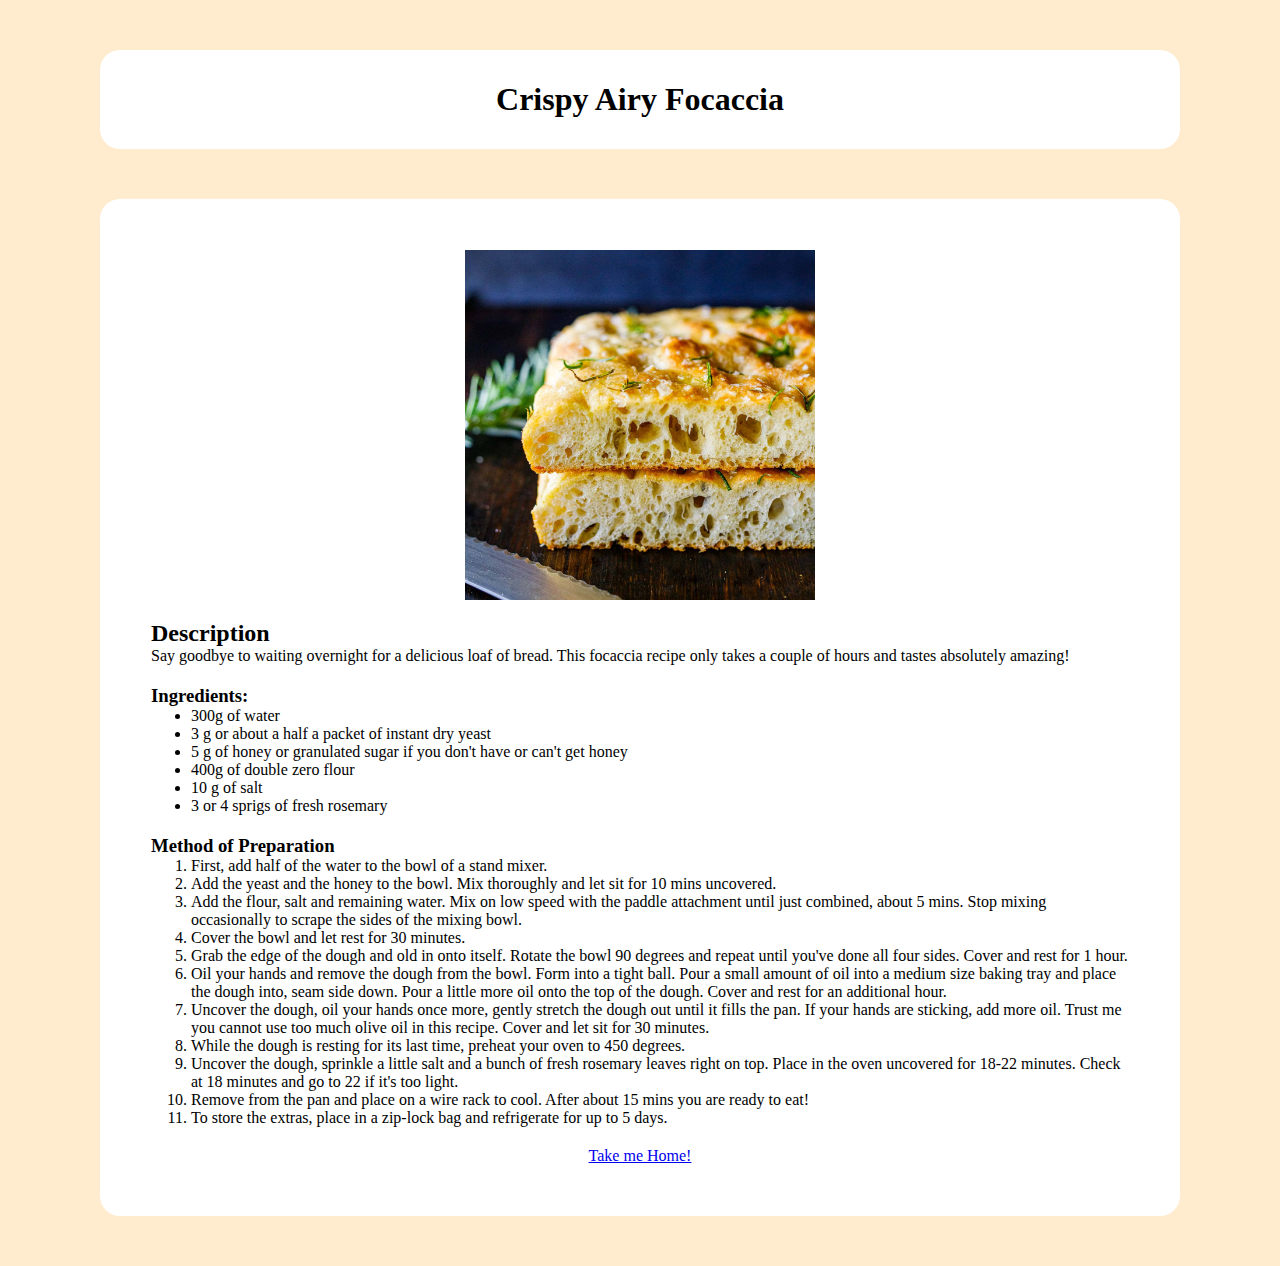
==== recipes/focaccia.html @ 9bdb110c "renamed and created new repo for an old project" ====
<!DOCTYPE html>
<html lang="en">
    <head>
        <meta charset="UTF-8">
        <meta name="viewport" content="width=device-width, initial-scale=1.0">
        <title>Crispy Airy Focaccia</title>
        <link rel="stylesheet" href="/styles.css">
    </head>

    <body>
        <div class="header-container">
            <h1>Crispy Airy Focaccia</h1>
        </div>
        <div class="recipe-container">
            <div class="recipe-photo">
                <img src="../imgs/focaccia.jpg" alt="focaccia" height="auto" width="350px">
            </div>
            <div class="description">
                <h2>Description</h2>
                <p>Say goodbye to waiting overnight for a delicious loaf of bread. This focaccia recipe only takes a couple of hours and tastes absolutely amazing!</p>
            </div>
            <div class="ingredients">
                <h3>Ingredients:</h3>
                <ul>
                    <li>300g of water</li>
                    <li>3 g or about a half a packet of instant dry yeast</li>
                    <li>5 g of honey or granulated sugar if you don't have or can't get honey</li>
                    <li>400g of double zero flour</li>
                    <li>10 g of salt</li>
                    <li>3 or 4 sprigs of fresh rosemary</li>
                </ul>
            </div>
            <div class="mop">
                <h3>Method of Preparation</h3>
                <ol>
                    <li>First, add half of the water to the bowl of a stand mixer.</li>
                    <li>Add the yeast and the honey to the bowl. Mix thoroughly and let sit for 10 mins uncovered.</li>
                    <li>Add the flour, salt and remaining water. Mix on low speed with the paddle attachment until just combined, about 5 mins. Stop mixing occasionally to scrape the sides of the mixing bowl.</li>
                    <li>Cover the bowl and let rest for 30 minutes.</li>
                    <li>Grab the edge of the dough and old in onto itself. Rotate the bowl 90 degrees and repeat until you've done all four sides. Cover and rest for 1 hour.</li>
                    <li>Oil your hands and remove the dough from the bowl. Form into a tight ball. Pour a small amount of oil into a medium size baking tray and place the dough into, seam side down. Pour a little more oil onto the top of the dough. Cover and rest for an additional hour. </li>
                    <li>Uncover the dough, oil your hands once more, gently stretch the dough out until it fills the pan. If your hands are sticking, add more oil. Trust me you cannot use too much olive oil in this recipe. Cover and let sit for 30 minutes.</li>
                    <li>While the dough is resting for its last time, preheat your oven to 450 degrees.</li>
                    <li>Uncover the dough, sprinkle a little salt and a bunch of fresh rosemary leaves right on top. Place in the oven uncovered for 18-22 minutes. Check at 18 minutes and go to 22 if it's too light.</li>
                    <li>Remove from the pan and place on a wire rack to cool. After about 15 mins you are ready to eat!</li>
                    <li>To store the extras, place in a zip-lock bag and refrigerate for up to 5 days.</li>
                </ol>
            </div>
            <div class="home-link">
                <a href="../index.html">Take me Home!</a>
            </div>
        </div>
    </body>
</html>
---- styles.css ----
/* recipe pages */

* {
    margin: 0;
}

body {
    background-color: blanchedalmond;
    display: flex;
    flex-direction: column;
    justify-content: center;
}

.recipe-container {
    display: flex;
    flex-direction: column;
    justify-content: center;
    margin: 0 100px 50px 100px;
    padding: 50px;
}

.header-container {
    margin: 50px 100px 50px 100px;
    padding: 30px;
}

.header-container, .recipe-container {
    display: flex;
    justify-content: center;
    background-color: #fff;
    border: 1px solid transparent;
    border-radius: 20px;
    gap: 20px;
}

.recipe-photo {
    display: flex;
    justify-content: center;
}

.home-link {
    text-align: center;
}

/* main page  */
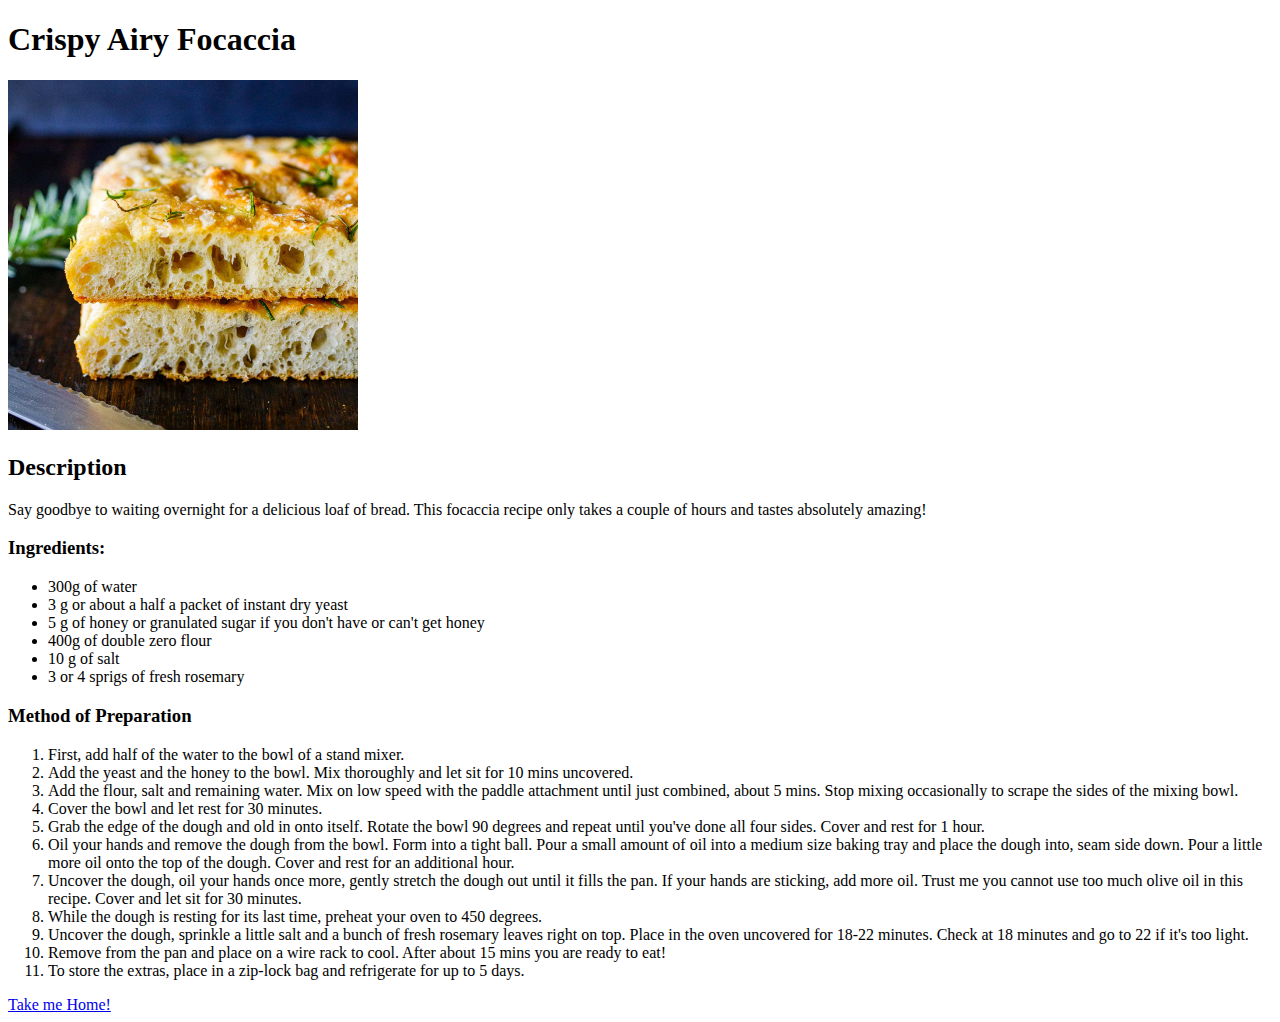
==== commit 1466edfe: "trying a new stylesheet path" ====
--- a/recipes/focaccia.html
+++ b/recipes/focaccia.html
@@ -4,7 +4,7 @@
         <meta charset="UTF-8">
         <meta name="viewport" content="width=device-width, initial-scale=1.0">
         <title>Crispy Airy Focaccia</title>
-        <link rel="stylesheet" href="/styles.css">
+        <link rel="stylesheet" href="./styles.css">
     </head>
 
     <body>
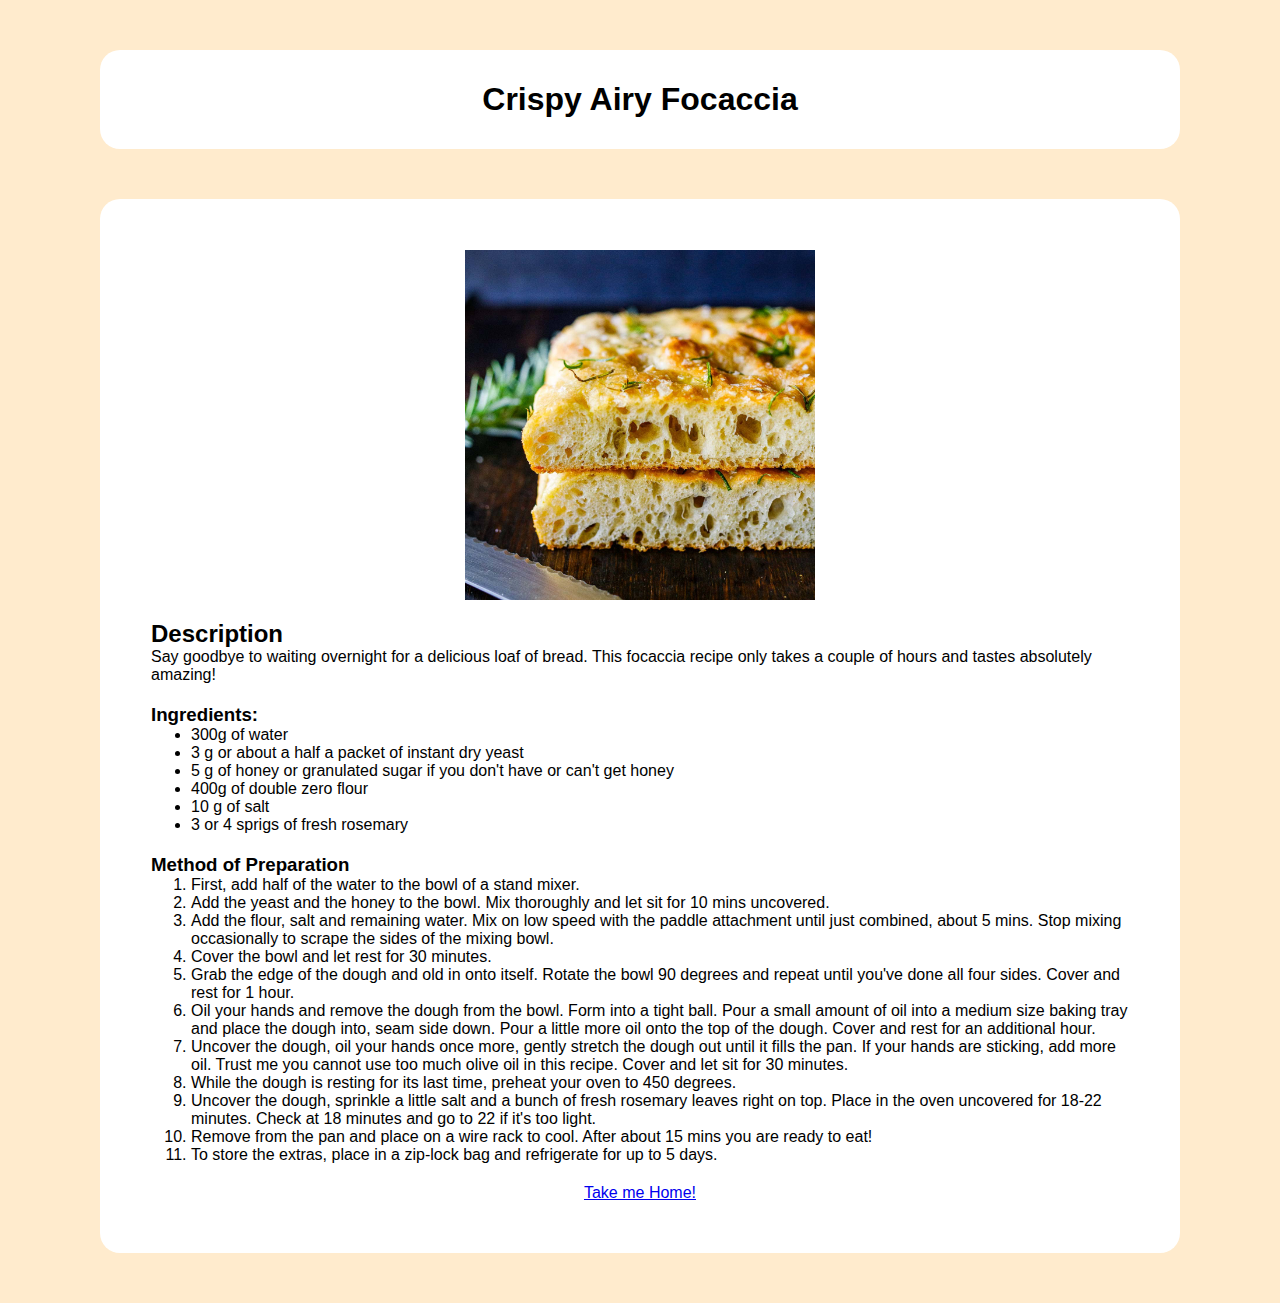
==== commit 85da60a0: "more stylesheet shenanigans" ====
--- a/recipes/focaccia.html
+++ b/recipes/focaccia.html
@@ -4,7 +4,7 @@
         <meta charset="UTF-8">
         <meta name="viewport" content="width=device-width, initial-scale=1.0">
         <title>Crispy Airy Focaccia</title>
-        <link rel="stylesheet" href="./styles.css">
+        <link rel="stylesheet" href="../styles.css">
     </head>
 
     <body>
--- a/styles.css
+++ b/styles.css
@@ -0,0 +1,68 @@
+/* recipe pages */
+
+* {
+    margin: 0;
+    font-family: 'Trebuchet MS', 'Lucida Sans Unicode', 'Lucida Grande', 'Lucida Sans', Arial, sans-serif;
+}
+
+body {
+    background-color: blanchedalmond;
+    display: flex;
+    flex-direction: column;
+    justify-content: center;
+}
+
+.recipe-container {
+    display: flex;
+    flex-direction: column;
+    justify-content: center;
+    margin: 0 100px 50px 100px;
+    padding: 50px;
+}
+
+.header-container {
+    margin: 50px 100px 50px 100px;
+    padding: 30px;
+}
+
+.header-container, .recipe-container {
+    display: flex;
+    justify-content: center;
+    background-color: #fff;
+    border: 1px solid transparent;
+    border-radius: 20px;
+    gap: 20px;
+}
+
+.recipe-photo {
+    display: flex;
+    justify-content: center;
+}
+
+.home-link {
+    text-align: center;
+}
+
+/* main page  */
+
+.top-menu {
+    background-color: #fff;
+    display: flex;
+    justify-content: flex-start;
+    gap: 15px;
+    align-items: center;
+    padding: 20px;
+    border: 1px solid transparent;
+    border-radius: 20px;
+    margin: 50px 100px 20px 100px;
+}
+
+.list-container {
+    display: flex;
+    justify-content: flex-start;
+    background-color: #fff;
+    border: 1px solid transparent;
+    border-radius: 20px;
+    margin: 20px 100px 50px 100px;
+    padding: 20px;
+}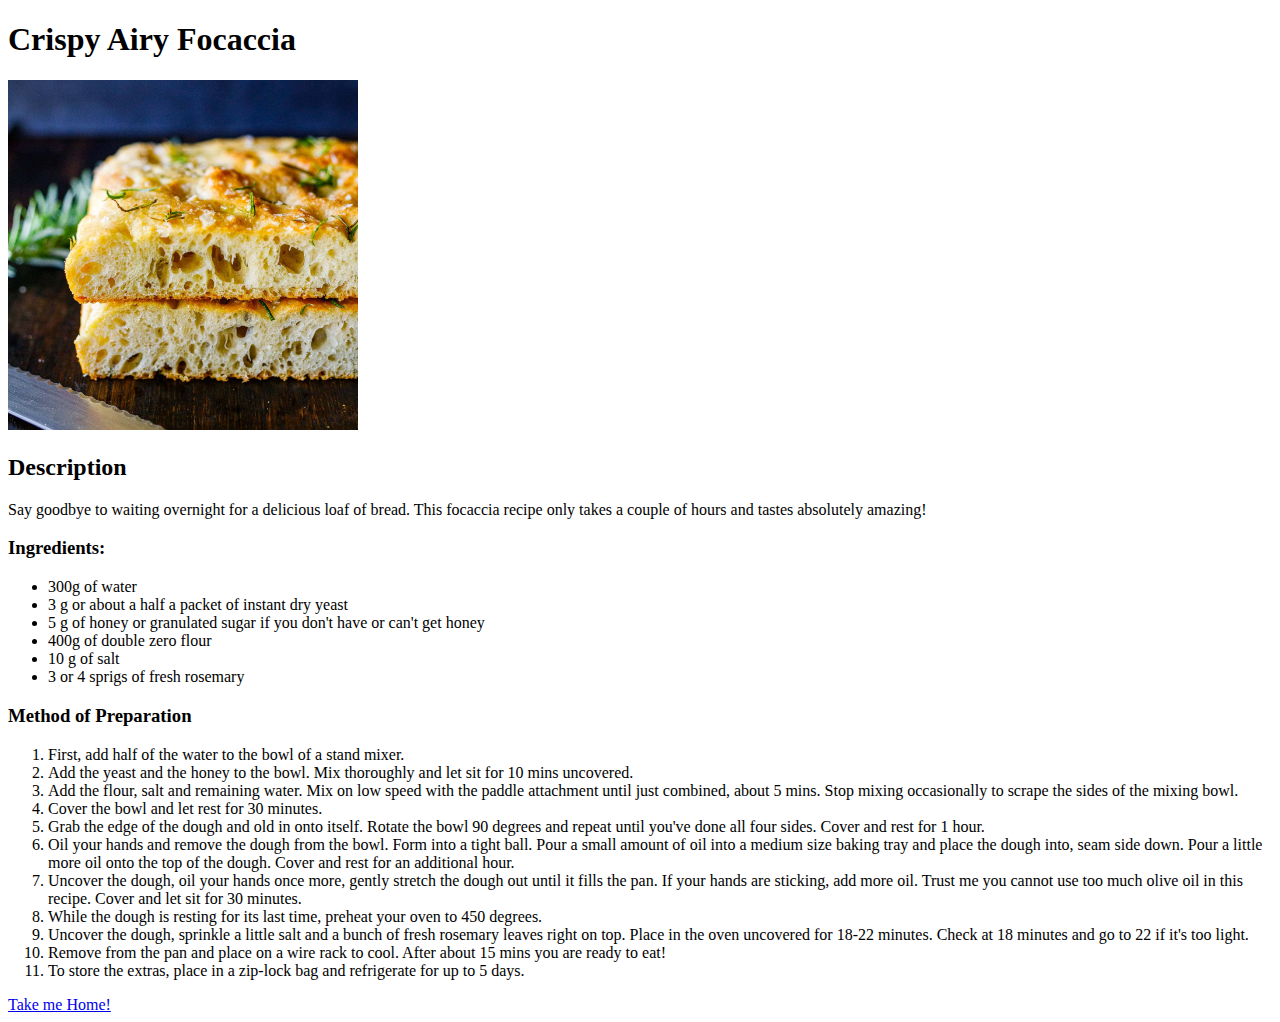
==== commit d45d12ad: "even more stylesheet shenanigans" ====
--- a/recipes/focaccia.html
+++ b/recipes/focaccia.html
@@ -4,7 +4,7 @@
         <meta charset="UTF-8">
         <meta name="viewport" content="width=device-width, initial-scale=1.0">
         <title>Crispy Airy Focaccia</title>
-        <link rel="stylesheet" href="../styles.css">
+        <link rel="stylesheet" href="styles.css">
     </head>
 
     <body>
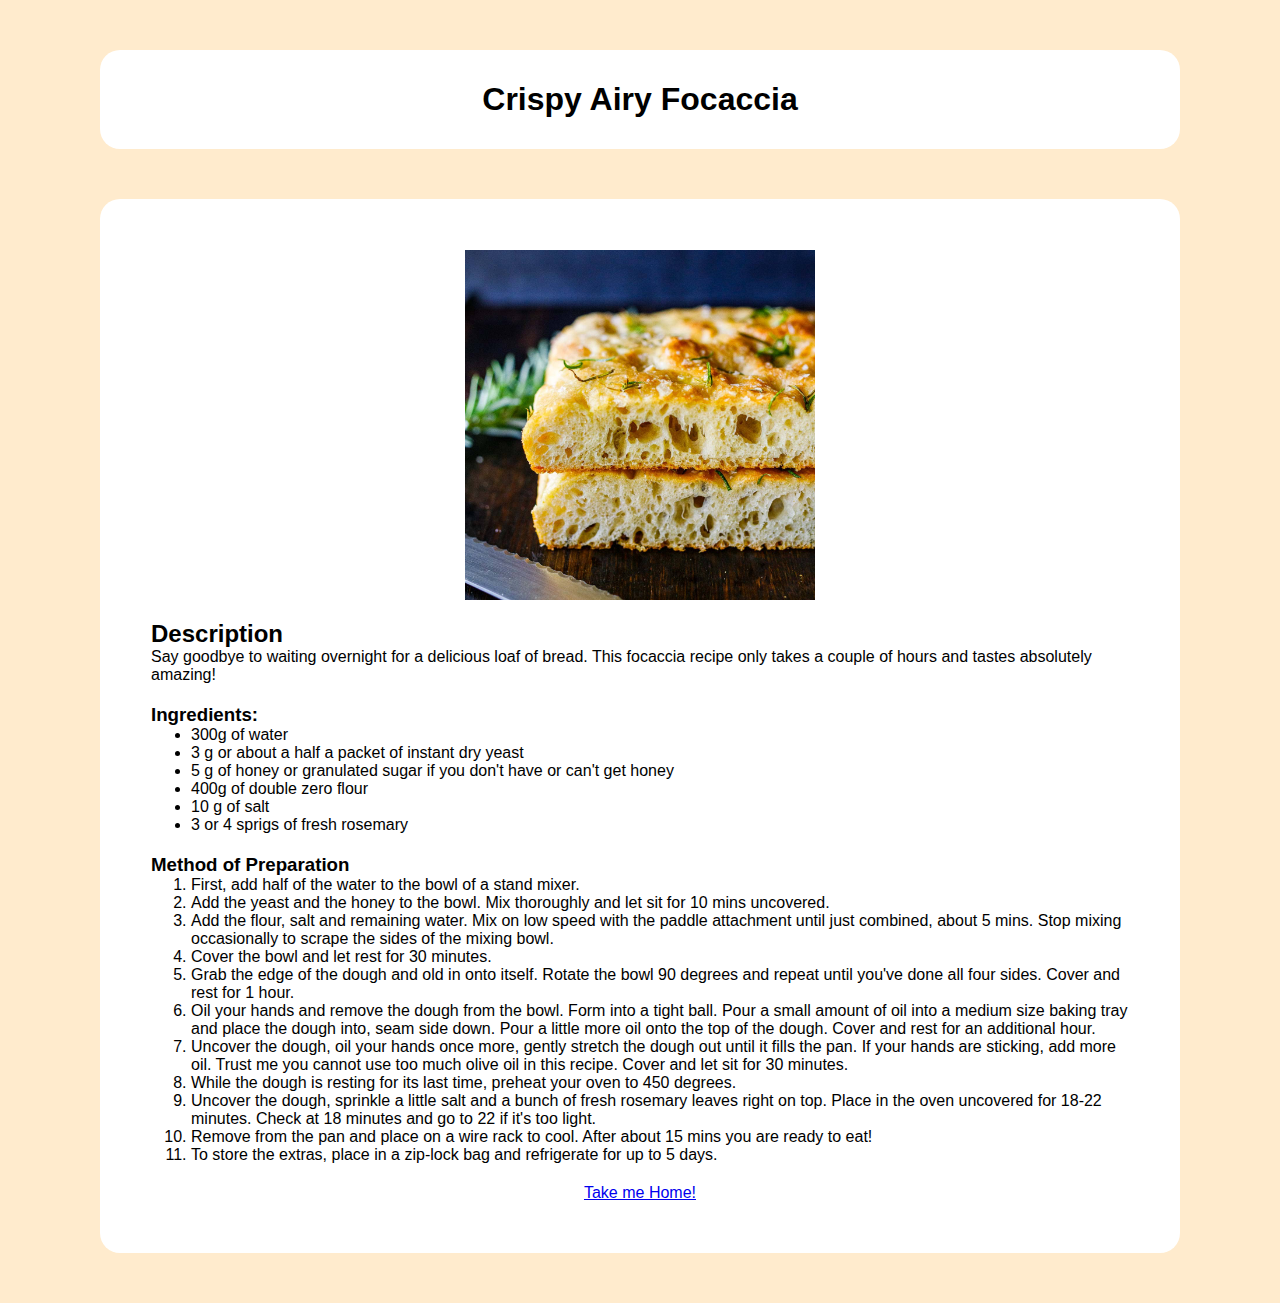
==== commit ab46a12d: "when will this end" ====
--- a/recipes/focaccia.html
+++ b/recipes/focaccia.html
@@ -4,7 +4,7 @@
         <meta charset="UTF-8">
         <meta name="viewport" content="width=device-width, initial-scale=1.0">
         <title>Crispy Airy Focaccia</title>
-        <link rel="stylesheet" href="styles.css">
+        <link rel="stylesheet" href="../styles.css">
     </head>
 
     <body>
--- a/styles.css
+++ b/styles.css
@@ -0,0 +1,68 @@
+/* recipe pages */
+
+* {
+    margin: 0;
+    font-family: 'Trebuchet MS', 'Lucida Sans Unicode', 'Lucida Grande', 'Lucida Sans', Arial, sans-serif;
+}
+
+body {
+    background-color: blanchedalmond;
+    display: flex;
+    flex-direction: column;
+    justify-content: center;
+}
+
+.recipe-container {
+    display: flex;
+    flex-direction: column;
+    justify-content: center;
+    margin: 0 100px 50px 100px;
+    padding: 50px;
+}
+
+.header-container {
+    margin: 50px 100px 50px 100px;
+    padding: 30px;
+}
+
+.header-container, .recipe-container {
+    display: flex;
+    justify-content: center;
+    background-color: #fff;
+    border: 1px solid transparent;
+    border-radius: 20px;
+    gap: 20px;
+}
+
+.recipe-photo {
+    display: flex;
+    justify-content: center;
+}
+
+.home-link {
+    text-align: center;
+}
+
+/* main page  */
+
+.top-menu {
+    background-color: #fff;
+    display: flex;
+    justify-content: flex-start;
+    gap: 15px;
+    align-items: center;
+    padding: 20px;
+    border: 1px solid transparent;
+    border-radius: 20px;
+    margin: 50px 100px 20px 100px;
+}
+
+.list-container {
+    display: flex;
+    justify-content: flex-start;
+    background-color: #fff;
+    border: 1px solid transparent;
+    border-radius: 20px;
+    margin: 20px 100px 50px 100px;
+    padding: 20px;
+}